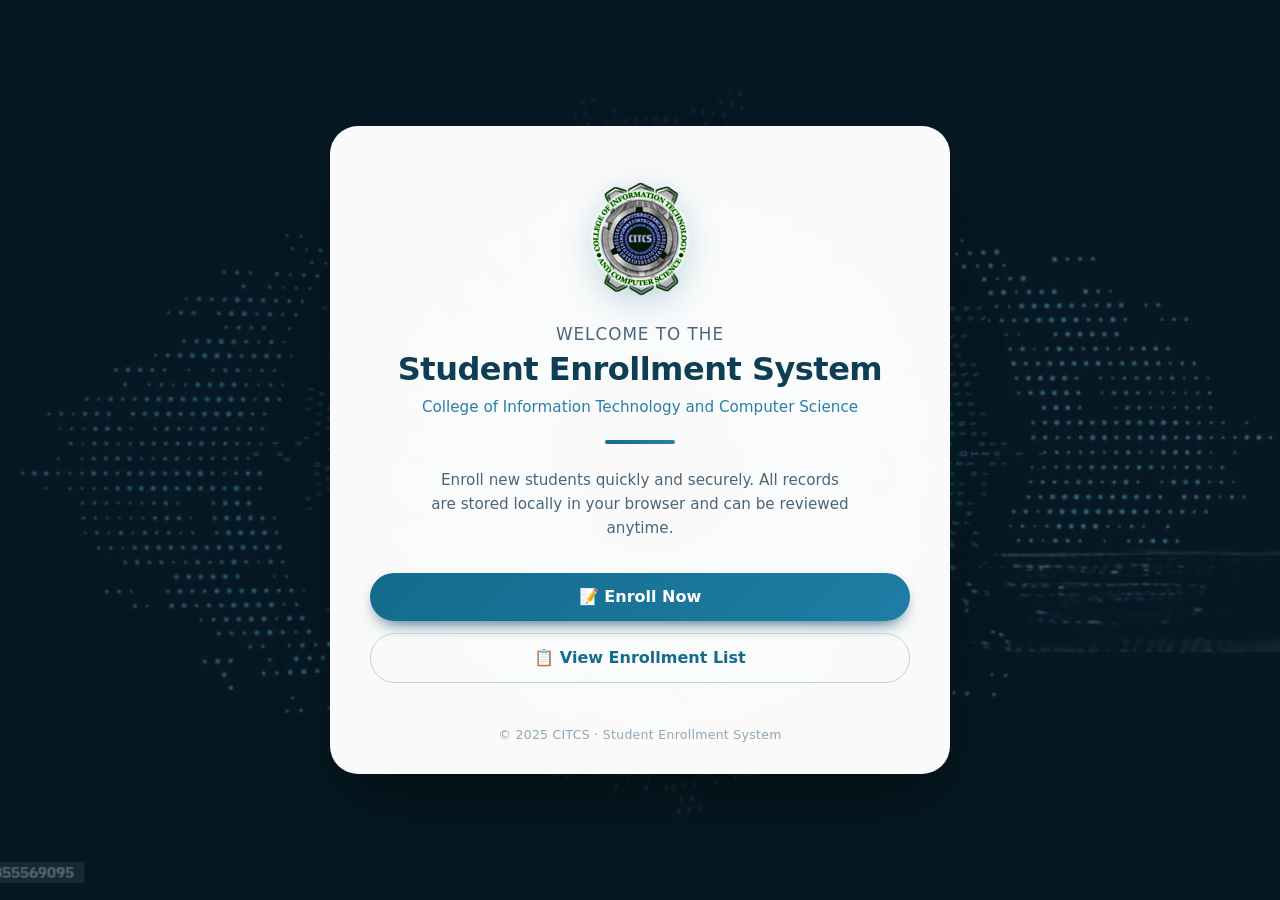
==== student-enrollment-system/index.html @ 206bbea2 "Initial student enrollment system" ====
<!DOCTYPE html>
<html lang="en">
<head>
    <meta charset="UTF-8">
    <meta name="viewport" content="width=device-width, initial-scale=1.0">
    <title>Welcome | CITCS Student Enrollment System</title>
    <link rel="stylesheet" href="style.css">
</head>
<body class="landing-body">
    <div class="landing-container">
        <div class="landing-card">

            <!-- LOGO (image with emoji fallback) -->
            <div class="logo-wrap">
                <img src="images/citcs-logo.png"
                     alt="CITCS Logo"
                     class="logo-img"
                     onerror="this.style.display='none'; this.nextElementSibling.style.display='flex';">
                <div class="logo-fallback" style="display:none;">🎓</div>
            </div>

            <!-- WELCOME TEXT -->
            <h1 class="landing-title">Welcome to the</h1>
            <h2 class="landing-subtitle">Student Enrollment System</h2>
            <p class="landing-tagline">
                College of Information Technology and Computer Science
            </p>

            <div class="landing-divider"></div>

            <p class="landing-desc">
                Enroll new students quickly and securely. All records are stored locally
                in your browser and can be reviewed anytime.
            </p>

            <!-- ENROLL BUTTON -->
            <a href="enroll.html" class="btn btn-primary btn-large">
                📝 Enroll Now
            </a>

            <!-- LINK TO LIST -->
            <a href="enrollment-list.html" class="btn btn-ghost btn-large">
                📋 View Enrollment List
            </a>



            <!-- FOOTER -->
            <p class="landing-footer">
                © 2025 CITCS · Student Enrollment System
            </p>
        </div>
    </div>

    <script>
        const currentPath = window.location.pathname.replace(/\\/+$|index\\.html$/i, '');
        if (currentPath === '' || currentPath.endsWith('/student-enrollment-system')) {
            window.location.replace('./index.html');
        }
    </script>
</body>
</html>
---- student-enrollment-system/style.css ----
* {
    margin: 0;
    padding: 0;
    box-sizing: border-box;
    font-family: 'Segoe UI', Roboto, system-ui, sans-serif;
}

body {
    background-image: url('images/citcs-bg.jpg');
    background-size: cover;
    background-position: center;
    background-repeat: no-repeat;
    background-attachment: fixed;
    background-color: #0b2b3b;
    color: #0b2b3b;
    padding: 2rem 1.5rem;
    min-height: 100vh;
    display: flex;
    justify-content: center;
    align-items: flex-start;
    position: relative;
}

body::before {
    content: "";
    position: fixed;
    inset: 0;
    background: linear-gradient(135deg, rgba(6, 32, 46, 0.75), rgba(11, 43, 59, 0.55));
    z-index: -1;
}

/* ============================================================
   LANDING PAGE
   ============================================================ */
.landing-body {
    align-items: center;
    padding: 2rem 1.5rem;
}

.landing-container {
    width: 100%;
    max-width: 620px;
}

.landing-card {
    background: rgba(255, 255, 255, 0.98);
    border-radius: 28px;
    padding: 3rem 2.5rem 2rem;
    text-align: center;
    box-shadow: 0 30px 60px -20px rgba(0, 0, 0, 0.5);
    backdrop-filter: blur(8px);
    -webkit-backdrop-filter: blur(8px);
    animation: popIn 0.5s cubic-bezier(0.18, 0.89, 0.32, 1.28);
}

@keyframes popIn {
    0%   { transform: scale(0.92); opacity: 0; }
    100% { transform: scale(1);    opacity: 1; }
}

.logo-wrap {
    display: flex;
    justify-content: center;
    margin-bottom: 1.25rem;
}

.logo-img {
    width: 130px;
    height: 130px;
    object-fit: contain;
    filter: drop-shadow(0 8px 16px rgba(20, 107, 140, 0.25));
    animation: floatY 3s ease-in-out infinite;
}

@keyframes floatY {
    0%, 100% { transform: translateY(0); }
    50%      { transform: translateY(-8px); }
}

.logo-fallback {
    width: 130px;
    height: 130px;
    border-radius: 50%;
    background: linear-gradient(135deg, #146b8c, #2a7faa);
    color: white;
    display: flex;
    align-items: center;
    justify-content: center;
    font-size: 4rem;
    box-shadow: 0 10px 24px -6px #0d4b62;
}

.landing-title {
    font-size: 1.05rem;
    font-weight: 500;
    color: #4a6679;
    letter-spacing: 1px;
    text-transform: uppercase;
    margin-bottom: 0.35rem;
}

.landing-subtitle {
    font-size: 2rem;
    font-weight: 700;
    color: #0e3e53;
    letter-spacing: -0.5px;
    line-height: 1.2;
}

.landing-tagline {
    margin-top: 0.6rem;
    color: #2a7faa;
    font-size: 0.95rem;
    font-weight: 500;
}

.landing-divider {
    width: 70px;
    height: 4px;
    background: linear-gradient(90deg, #146b8c, #2a7faa);
    border-radius: 2px;
    margin: 1.5rem auto;
}

.landing-desc {
    font-size: 0.95rem;
    color: #4a6679;
    line-height: 1.6;
    margin-bottom: 2rem;
    max-width: 420px;
    margin-left: auto;
    margin-right: auto;
}

.landing-footer {
    margin-top: 2rem;
    font-size: 0.78rem;
    color: #8fa7b6;
    letter-spacing: 0.3px;
}

/* ============================================================
   MAIN CONTAINER (Enroll + List pages)
   ============================================================ */
.container {
    max-width: 1100px;
    width: 100%;
    background: rgba(255, 255, 255, 0.97);
    border-radius: 20px;
    box-shadow: 0 20px 40px -12px rgba(0, 30, 50, 0.35);
    padding: 2rem 2rem 2.5rem;
    backdrop-filter: blur(4px);
    -webkit-backdrop-filter: blur(4px);
    animation: popIn 0.4s ease;
}

/* Top bar */
.top-bar {
    display: flex;
    justify-content: space-between;
    align-items: center;
    gap: 0.75rem;
    margin-bottom: 1.5rem;
    flex-wrap: wrap;
}

/* Header */
header {
    margin-bottom: 2rem;
}

h1 {
    font-size: 2rem;
    font-weight: 600;
    color: #0b2b3b;
    letter-spacing: -0.5px;
}

.subhead {
    color: #2a7faa;
    font-size: 0.95rem;
    font-weight: 500;
    border-left: 4px solid #2a7faa;
    padding-left: 1rem;
    margin-top: 0.5rem;
    letter-spacing: 0.3px;
}

/* ============================================================
   FORM
   ============================================================ */
.form-grid {
    display: grid;
    grid-template-columns: repeat(auto-fit, minmax(250px, 1fr));
    gap: 1.4rem 1.2rem;
    margin-bottom: 1.5rem;
}

.form-group {
    display: flex;
    flex-direction: column;
    gap: 0.35rem;
}

label {
    font-weight: 500;
    font-size: 0.82rem;
    text-transform: uppercase;
    letter-spacing: 0.4px;
    color: #1f4b63;
}

label .optional {
    font-weight: 400;
    text-transform: none;
    color: #7a8f9c;
    font-size: 0.75rem;
}

input, select {
    padding: 0.75rem 1rem;
    border: 1.5px solid #cbdae5;
    border-radius: 10px;
    font-size: 0.95rem;
    background: #ffffff;
    color: #0b2b3b;
    transition: all 0.2s ease;
    outline: none;
}

input:focus, select:focus {
    border-color: #1e7ea5;
    box-shadow: 0 0 0 3px rgba(30, 126, 165, 0.15);
}

input.error, select.error {
    border-color: #d84a4a;
    background-color: #fff8f8;
}

.error-message {
    font-size: 0.78rem;
    color: #d84a4a;
    min-height: 1rem;
    font-weight: 500;
}

#majorGroup {
    display: none;
}

/* ============================================================
   BUTTONS
   ============================================================ */
.btn {
    padding: 0.75rem 1.75rem;
    border: none;
    border-radius: 40px;
    font-size: 0.95rem;
    font-weight: 600;
    cursor: pointer;
    transition: all 0.22s ease;
    text-decoration: none;
    display: inline-flex;
    align-items: center;
    justify-content: center;
    gap: 0.5rem;
    text-align: center;
    line-height: 1;
}

.btn-primary {
    background: linear-gradient(135deg, #146b8c, #1e7ea5);
    color: #ffffff;
    box-shadow: 0 8px 18px -8px #0d4b62;
}

.btn-primary:hover {
    background: linear-gradient(135deg, #0e5470, #166a8a);
    transform: translateY(-2px);
    box-shadow: 0 14px 22px -10px #0b3e51;
}

.btn-secondary {
    background: #e6f0f6;
    color: #103d51;
    border: 1.5px solid #c2d7e5;
}

.btn-secondary:hover {
    background: #d4e5ef;
    transform: translateY(-2px);
}

.btn-ghost {
    background: transparent;
    color: #146b8c;
    border: 1.5px solid #b8d3e0;
}

.btn-ghost:hover {
    background: #eef6fb;
    transform: translateY(-2px);
}

.btn-github {
    background: #111827;
    color: #ffffff;
    border: 1.5px solid #374151;
}

.btn-github:hover {
    background: #1f2937;
    transform: translateY(-2px);
}

.btn-danger {
    background: #fbe9e9;
    color: #a13030;
    border: 1.5px solid #e5b8b8;
}

.btn-danger:hover {
    background: #f8d7d7;
    transform: translateY(-2px);
}

.btn-large {
    padding: 1rem 2rem;
    font-size: 1rem;
    width: 100%;
    margin-bottom: 0.75rem;
}

.btn-small {
    padding: 0.55rem 1.25rem;
    font-size: 0.85rem;
}

.btn-icon-row {
    display: flex;
    align-items: center;
    justify-content: center;
    gap: 0.5rem;
}

.btn-icon {
    font-size: 1.1rem;
    line-height: 1;
}

/* Submit button (form) */
.submit-btn {
    padding: 0.9rem 3rem;
    background: linear-gradient(135deg, #146b8c, #1e7ea5);
    color: #ffffff;
    border: none;
    border-radius: 40px;
    font-size: 1rem;
    font-weight: 600;
    letter-spacing: 0.3px;
    cursor: pointer;
    transition: all 0.25s ease;
    box-shadow: 0 8px 18px -8px #0d4b62;
    margin-top: 0.5rem;
}

.submit-btn:hover {
    background: linear-gradient(135deg, #0e5470, #166a8a);
    transform: translateY(-2px);
    box-shadow: 0 14px 22px -10px #0b3e51;
}

/* ============================================================
   SUCCESS MODAL
   ============================================================ */
.modal-overlay {
    display: none;
    position: fixed;
    inset: 0;
    background: rgba(6, 32, 46, 0.75);
    backdrop-filter: blur(6px);
    -webkit-backdrop-filter: blur(6px);
    z-index: 999;
    justify-content: center;
    align-items: center;
    padding: 1rem;
    animation: fadeIn 0.25s ease;
}

.modal-overlay.show {
    display: flex;
}

@keyframes fadeIn {
    from { opacity: 0; }
    to   { opacity: 1; }
}

.modal-box {
    background: #ffffff;
    border-radius: 24px;
    padding: 2.5rem 2rem 2rem;
    max-width: 420px;
    width: 100%;
    text-align: center;
    box-shadow: 0 30px 60px -20px rgba(0, 0, 0, 0.5);
    animation: popIn 0.35s cubic-bezier(0.18, 0.89, 0.32, 1.28);
}

.modal-icon {
    font-size: 4rem;
    line-height: 1;
    margin-bottom: 0.75rem;
    animation: bounceIn 0.6s ease;
}

@keyframes bounceIn {
    0%   { transform: scale(0);    opacity: 0; }
    60%  { transform: scale(1.15); opacity: 1; }
    100% { transform: scale(1);    opacity: 1; }
}

.modal-title {
    font-size: 1.4rem;
    font-weight: 700;
    color: #0e3e53;
    margin-bottom: 0.5rem;
}

.modal-message {
    font-size: 0.92rem;
    color: #4a6679;
    margin-bottom: 1.75rem;
    line-height: 1.5;
}

.modal-actions {
    display: flex;
    flex-direction: column;
    gap: 0.65rem;
}

/* ============================================================
   LIST PAGE — STATS
   ============================================================ */
.stats-row {
    display: grid;
    grid-template-columns: repeat(auto-fit, minmax(140px, 1fr));
    gap: 1rem;
    margin-bottom: 1.75rem;
}

.stat-card {
    background: linear-gradient(135deg, #f4f9fc, #e6f0f6);
    border: 1px solid #d7e3ec;
    border-radius: 16px;
    padding: 1.1rem 1.25rem;
    text-align: center;
    transition: all 0.2s ease;
}

.stat-card:hover {
    transform: translateY(-3px);
    box-shadow: 0 10px 20px -10px rgba(20, 107, 140, 0.35);
}

.stat-value {
    font-size: 1.9rem;
    font-weight: 700;
    color: #146b8c;
    line-height: 1;
}

.stat-label {
    font-size: 0.78rem;
    color: #4a6679;
    text-transform: uppercase;
    letter-spacing: 0.5px;
    margin-top: 0.4rem;
    font-weight: 500;
}

/* ============================================================
   LIST PAGE — TABLE
   ============================================================ */
.records-section {
    margin-top: 0.5rem;
}

.table-wrapper {
    overflow-x: auto;
    border-radius: 14px;
    border: 1px solid #d7e3ec;
    box-shadow: 0 4px 12px rgba(0, 0, 0, 0.03);
}

table {
    width: 100%;
    border-collapse: collapse;
    font-size: 0.85rem;
    min-width: 850px;
}

th {
    background: linear-gradient(135deg, #e6f0f6, #d8e8f2);
    color: #103d51;
    font-weight: 600;
    padding: 0.9rem 1rem;
    text-align: left;
    white-space: nowrap;
    border-bottom: 2px solid #c2d7e5;
}

td {
    padding: 0.8rem 1rem;
    border-bottom: 1px solid #e2edf4;
    color: #1c4b60;
    white-space: nowrap;
}

tbody tr:hover {
    background: #f2f9ff;
}

.empty-row td {
    text-align: center;
    color: #7d9aab;
    font-style: italic;
    padding: 2rem;
}

/* Bottom actions on list page */
.bottom-actions {
    margin-top: 2rem;
    display: flex;
    justify-content: center;
}

.bottom-actions .btn {
    max-width: 320px;
}

/* ============================================================
   RESPONSIVE
   ============================================================ */
@media (max-width: 700px) {
    body {
        padding: 1rem;
        background-attachment: scroll;
    }
    .container { padding: 1.5rem; }
    h1 { font-size: 1.6rem; }
    .submit-btn { width: 100%; }
    .top-bar { flex-direction: column; align-items: stretch; }
    .top-bar .btn { width: 100%; }
    .landing-card { padding: 2.25rem 1.5rem 1.75rem; }
    .landing-subtitle { font-size: 1.6rem; }
    .logo-img, .logo-fallback { width: 100px; height: 100px; font-size: 3rem; }
}

@media (max-width: 480px) {
    .container { padding: 1.2rem; }
    input, select { padding: 0.65rem 0.85rem; }
    .modal-box { padding: 2rem 1.5rem 1.5rem; }
    .modal-icon { font-size: 3rem; }
    .stat-value { font-size: 1.5rem; }
}
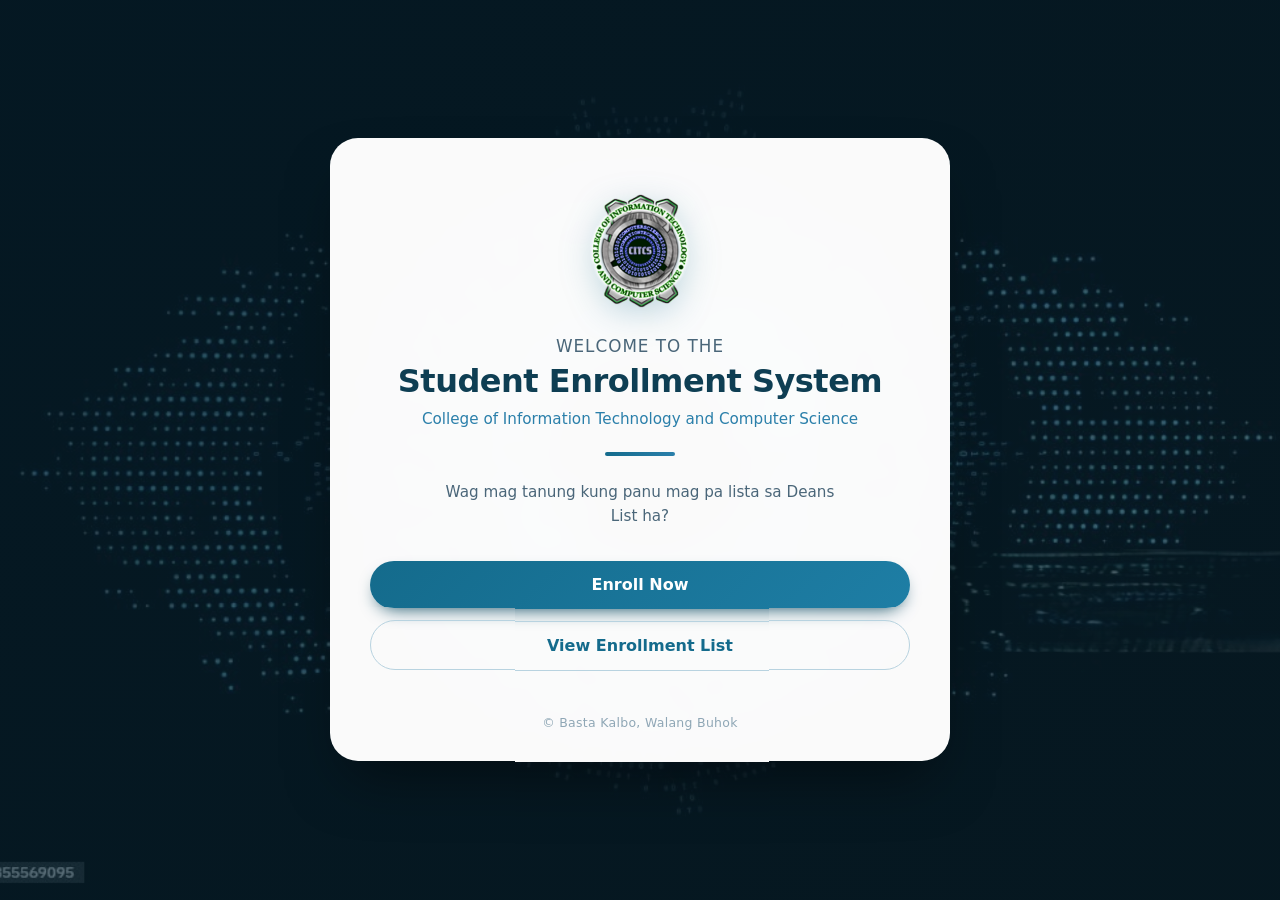
==== commit 6f959081: "Update enrollment page text" ====
--- a/student-enrollment-system/index.html
+++ b/student-enrollment-system/index.html
@@ -29,25 +29,24 @@
             <div class="landing-divider"></div>
 
             <p class="landing-desc">
-                Enroll new students quickly and securely. All records are stored locally
-                in your browser and can be reviewed anytime.
+               Wag mag tanung kung panu mag pa lista sa Deans List ha?
             </p>
 
             <!-- ENROLL BUTTON -->
             <a href="enroll.html" class="btn btn-primary btn-large">
-                📝 Enroll Now
+                 Enroll Now
             </a>
 
             <!-- LINK TO LIST -->
             <a href="enrollment-list.html" class="btn btn-ghost btn-large">
-                📋 View Enrollment List
+                 View Enrollment List
             </a>
 
 
 
             <!-- FOOTER -->
             <p class="landing-footer">
-                © 2025 CITCS · Student Enrollment System
+                © Basta Kalbo, Walang Buhok
             </p>
         </div>
     </div>
